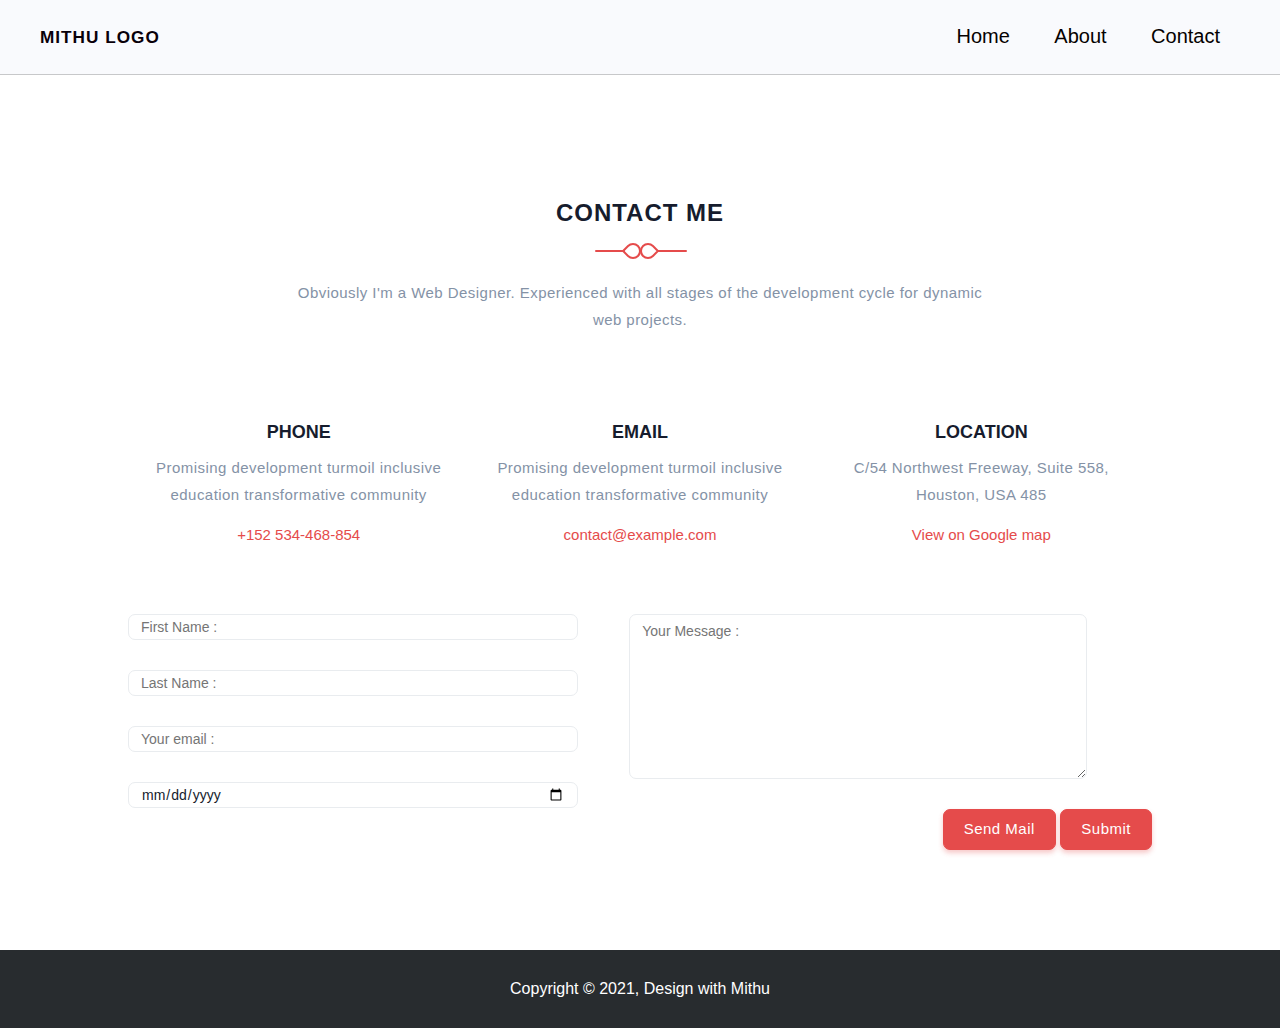
==== contact.html @ 32cccb8c "Add files via upload" ====
<!DOCTYPE html>
<html>
<head>
	<meta charset="utf-8">
	<meta http-equiv="X-UA-Compatible" content="IE=edge">
	<title>Personal Portfolio</title>
	<link rel="stylesheet" href="css/contact.css">
</head>
<body>
		
<!-- Header Part Start -->

<header>
	<div class="logo">
		<a href="#">
			<h1>Mithu Logo</h1>
		</a>
	</div>

	<nav>
		<ul>
			<li><a href="home.html">Home</a></li>
			<li><a href="about.html">About</a></li>
			<li><a href="contact.html">Contact</a></li>
		</ul>
	</nav>
</header>
	
<!-- Header section end -->

  <!-- Add your site or application content here -->
  <!-- Contact Area Start -->
  <div class="contact_area">
    <div class="container">
      <!-- Contact Area Header Start -->
      <div class="contact_area_header">
        <h2>Contact Me</h2>
        <span></span>
        <p>Obviously I'm a Web Designer. Experienced with all stages of the development cycle for dynamic web projects.</p>
      </div>
      <!-- Contact Area Header End -->

      <!-- Contact Area Content Start -->
      <div class="contact_area_content">

        <div class="content_box">
          <div class="icon_box">
            <i class="fas fa-phone-alt"></i>
          </div>
          <h2>Phone</h2>
          <p>Promising development turmoil inclusive education transformative community</p>
          <a href="tel:+152534-468-854">+152 534-468-854</a>
        </div>  

        <div class="content_box">
          <div class="icon_box">
            <i class="far fa-envelope"></i>
          </div>
          <h2>Email</h2>
          <p>Promising development turmoil inclusive education transformative community</p>
          <a href="mailto:contact@example.com">contact@example.com</a>
        </div> 

        <div class="content_box">
          <div class="icon_box">
            <i class="fas fa-map-marker-alt"></i>
          </div>
          <h2>Location</h2>
          <p>C/54 Northwest Freeway, Suite 558,<br> Houston, USA 485</p>
          <a href="https://www.google.com/maps/embed?pb=!1m10!1m8!1m3!1d6030.418742494061!2d-111.34563870463673!3d26.01036670629853!3m2!1i1024!2i768!4f13.1!5e0!3m2!1ses-419!2smx!4v1471908546569">View on Google map</a>
        </div>

      </div>
      <!-- Contact Area Content End -->

      <!-- Message Area Start -->
      <div class="message_area">
        <form action="#" method="post">
          <div class="message_area_left">
            <input id="name" type="text" name="name" placeholder="First Name :">
            <input id="name" type="text" name="name" placeholder="Last Name :">
            <input id="email" type="email" name="email" placeholder="Your email :">
            <input id="subject" type="date" name="date" placeholder="Your date :"> 
          </div>
          <div class="message_area_right">
            <textarea id="comments" name="comments" placeholder="Your Message :" rows="4"></textarea>
          </div>

          <div class="btnn_area">
          	<button id="submit" type="submit" name="send">
            	<a href="mailto:golamrabbani3010@gmail.com">Send Mail</a>
            </button>
            <button id="submit" type="submit" name="send">Submit</button>
          </div>
        </form>
      </div>
      <!-- Message Area End -->
    </div>
  </div>


<!--Footer section Start -->

<footer>
	<div class="div container">
		<p>Copyright © 2021, Design with Mithu</p>
	</div>
</footer>

<!-- Footer section End -->


</body>
</html>
---- css/contact.css ----
*{
	box-sizing: border-box;
}

.container{
	width: 1100px;
	margin:auto; 
}
.flex{
	display: flex;
	flex-wrap: wrap;
}

/* ========= Logo Part ======== */

header{
	background: #f9fafd;
	overflow: hidden;
	padding: 15px 40px;
	border-bottom: 1px solid #00000033;
}
.logo{
	width: 20%;
	float: left;
}
.logo a{
	text-decoration: none;
	color: #090009;
	text-transform: uppercase;
	letter-spacing: 1px;
}
.logo a h1{
	font-size: 17.2px;
}

/* ======== Menu Part ======== */

nav{
	width: 80%;
	float: left;
}
nav ul{
	margin: 0;
	padding: 0;
	text-align: right;
}
nav ul li{
	list-style-type: none;
	display: inline-block;
}
nav ul li a{
	text-decoration: none;
	color: #050100;
	font-size: 20px;
	padding: 10px 20px;
	display: block;
}
nav ul li a:hover{	
	background: #090009;	
	color: white;
}


body{
	width: 100%;
	margin: 0px;
	padding: 0px;
	font-family: 'Montserrat', sans-serif;
	font-family: 'Roboto', sans-serif;
	box-sizing: border-box;
}
/* Contact Area Style Start */
.contact_area{
	width: 100%;
	margin: 0px;
	padding-top: 100px;
	padding-bottom: 100px;
	background-color: #FFFFFF;
}
.contact_area .container{
	width: 80%;
	margin: auto;
}

/* Contact Area Header Style Start */
.contact_area .container .contact_area_header{
	width: 100%;
	margin-bottom: 30px;
	position: relative;
	text-align: center;
}


.contact_area .container .contact_area_header h2{
	position: relative;
	display: inline-block;
	z-index: 2;
	letter-spacing: 1px;
	font-family: 'Montserrat', sans-serif;
	font-size: 24px !important;
	font-weight: 600;
	line-height: 1.5;
	text-transform: uppercase;
	color: #161c2d;
	padding-bottom: 1.5rem !important;
	margin-bottom: 1.5rem !important;
}

.contact_area .container .contact_area_header h2:after{
	content: '';
	position: absolute;
	width: 30px;
	height: 2px;
	left: calc(50% - 45px);
	border-radius: 5px;
	top: 55px;
	background-color: #e54b4b;
	box-sizing: border-box;
}

.contact_area .container .contact_area_header h2:before{
	content: '';
	position: absolute;
	width: 30px;
	height: 2px;
	left: calc(50% + 17px);
	border-radius: 5px;
	top: 55px;
	background-color: #e54b4b;
	box-sizing: border-box;
}

.contact_area .container .contact_area_header span{
	position: absolute;
	width: 35px;
	height: 17px;
	left: calc(50% - 17px);
}

.contact_area .container .contact_area_header span:after{
	content: "";
	position: absolute;
	width: 16px;
	height: 16px;
	top: 68px;
	left: auto;
	right: 2px;
	transform: rotate(225deg);
	border: 2px solid #e54b4b;
	border-radius: 30px 30px 30px 0;
	box-sizing: border-box;
}
.contact_area .container .contact_area_header span:before{
	content: "";
	position: absolute;
	width: 16px;
	height: 16px;
	top: 68px;
	left: 2px;
	right: 2px;
	transform: rotate(45deg);
	border: 2px solid #e54b4b;
	border-radius: 30px 30px 30px 0;
	box-sizing: border-box;
}

.contact_area .container .contact_area_header p{
	color: #8492a6 !important;
	margin-bottom: 0px;
	max-width: 700px;
	margin-right: auto !important;
	margin-left: auto !important;
	letter-spacing: 0.03em;
	line-height: 1.8;
	margin-top: 0px;
	font-size: 15px;
	font-weight: 400;
    font-family: 'Roboto', sans-serif;
}
/* Contact Area Header Style End */

/* Contact Area Content Style Start */

.contact_area .container .contact_area_content{
	width: 100%;
	margin: 0px;
	display: inline-block;
}
.contact_area .container .contact_area_content .content_box{
	width: 33.3333333333%;
	margin-top: 1.5rem !important;
	padding-top: .5rem !important;
	float: left;
	text-align: center;
}

.contact_area .container .contact_area_content .content_box .icon_box{
	width: 100%;
	margin: 0px;
}

.contact_area .container .contact_area_content .content_box .icon_box i{
	font-size: 30px;
}

.contact_area .container .contact_area_content .content_box h2{
	margin-top: 1.5rem !important;
	text-transform: uppercase;
	font-size: 18px;
	font-weight: 600;
	line-height: 1.5;
	font-family: 'Montserrat', sans-serif;
	margin-bottom: .5rem !important;
	color: #161c2d;
}
.contact_area .container .contact_area_content .content_box p{
	color: #8492a6 !important;
	letter-spacing: 0.03em;
	line-height: 1.8;
	margin-top: 0px;
	margin-bottom: 1rem;
	font-size: 15px;
	font-family: 'Roboto', sans-serif;
	font-weight: 400;
}

.contact_area .container .contact_area_content .content_box a{
	text-decoration: none;
	font-size: 15px;
	font-family: 'Roboto', sans-serif;
	line-height: 1.5;
	font-weight: 400;
	color: #e54b4b !important;
}

.contact_area .container .contact_area_content .content_box a:hover{
	color: #dd2020 !important;
}
.contact_area .container .contact_area_content .content_box a:focus{
	color: #dd2020 !important;
}
/* Contact Area Content Style End */

/* Message Area Style Start */

.contact_area .container .message_area{
	width: 100%;
	padding-top: 3rem !important;
	margin-top: 1rem !important;
	display: inline-block;
}

.contact_area .container .message_area form{
	width: 100%;
	margin: 0px;
}
.contact_area .container .message_area form .message_area_left{
	width: 47%;
	float: left;
	padding-right: 22px;
}
.contact_area .container .message_area form .message_area_left input[type="text"]{
	margin-bottom: 30px;
	width: 98%;
	color: #161c2d;
	font-size: 14px;
	background-color: #fff;
	border-radius: 7px !important;
	padding: .375rem .75rem;
	line-height: 1.5;
	font-weight: 400;
	outline: none !important;
	transition: all 0.2s ease;
	border: 1px solid #e9ecef !important;
	font-family: inherit;
	height: 26px;
}
.contact_area .container .message_area form .message_area_left input[type="email"]{
	margin-bottom: 30px;
	width: 98%;
	color: #161c2d;
	font-size: 14px;
	background-color: #fff;
	border-radius: 7px !important;
	padding: .375rem .75rem;
	line-height: 1.5;
	font-weight: 400;
	outline: none !important;
	transition: all 0.2s ease;
	border: 1px solid #e9ecef !important;
	font-family: inherit;
	height: 26px;
}
.contact_area .container .message_area form .message_area_left #subject{
	margin-bottom: 0px;
	width: 98%;
	color: #161c2d;
	font-size: 14px;
	background-color: #fff;
	border-radius: 7px !important;
	padding: .375rem .75rem;
	line-height: 1.5;
	font-weight: 400;
	outline: none !important;
	transition: all 0.2s ease;
	border: 1px solid #e9ecef !important;
	font-family: inherit;
	height: 26px;
}

.contact_area .container .message_area form .message_area_right{
	width: 47.6%;
	float: left;
	padding-left: 20px;
	margin-bottom: 30px;
}
.contact_area .container .message_area form .message_area_right textarea{
	width: 98%;
	float: left;

	color: #161c2d;
	font-size: 14px;
	background-color: #fff;
	border-radius: 7px !important;
	padding: .375rem .75rem;
	line-height: 1.5;
	font-weight: 400;
	outline: none !important;
	transition: all 0.2s ease;
	border: 1px solid #e9ecef !important;
	font-family: inherit;
	height: 165px;
	
}
.contact_area .container .message_area form .btnn_area{
	width: 100%;
	display: inline-block;
	text-align: right;
}

.btnn_area a{
	text-decoration: none;
	color: white;
	display: inline-block;
}

.contact_area .container .message_area form .btnn_area button{
	cursor: pointer;
	box-shadow: 0 3px 5px 0 rgba(229, 75, 75, 0.3);
	padding: 8px 20px;
	text-decoration: none;
	outline: none;
	font-size: 15px;
	color: #fff;
	letter-spacing: 0.5px;
	transition: all 0.3s;
	border-radius: 7px;
	border: 1px solid #e54b4b !important;
	line-height: 1.5;
	font-weight: 400;
	appearance: button;
	font-family: inherit;
	margin: 0px;
	background-color: #e54b4b !important;
}

.contact_area .container .message_area form .btnn_area button:hover{
	border-color: #dd2020 !important;
	background-color: #dd2020 !important;
}

/* Message Area Style End */



/* Contact Area Style End */



/* -------------- */

footer{
	background: #282C2F;
	overflow: hidden;
	text-align: center;
	color: #fff;
	padding: 14px 0;
}

footer p{
	text-align: center;
}
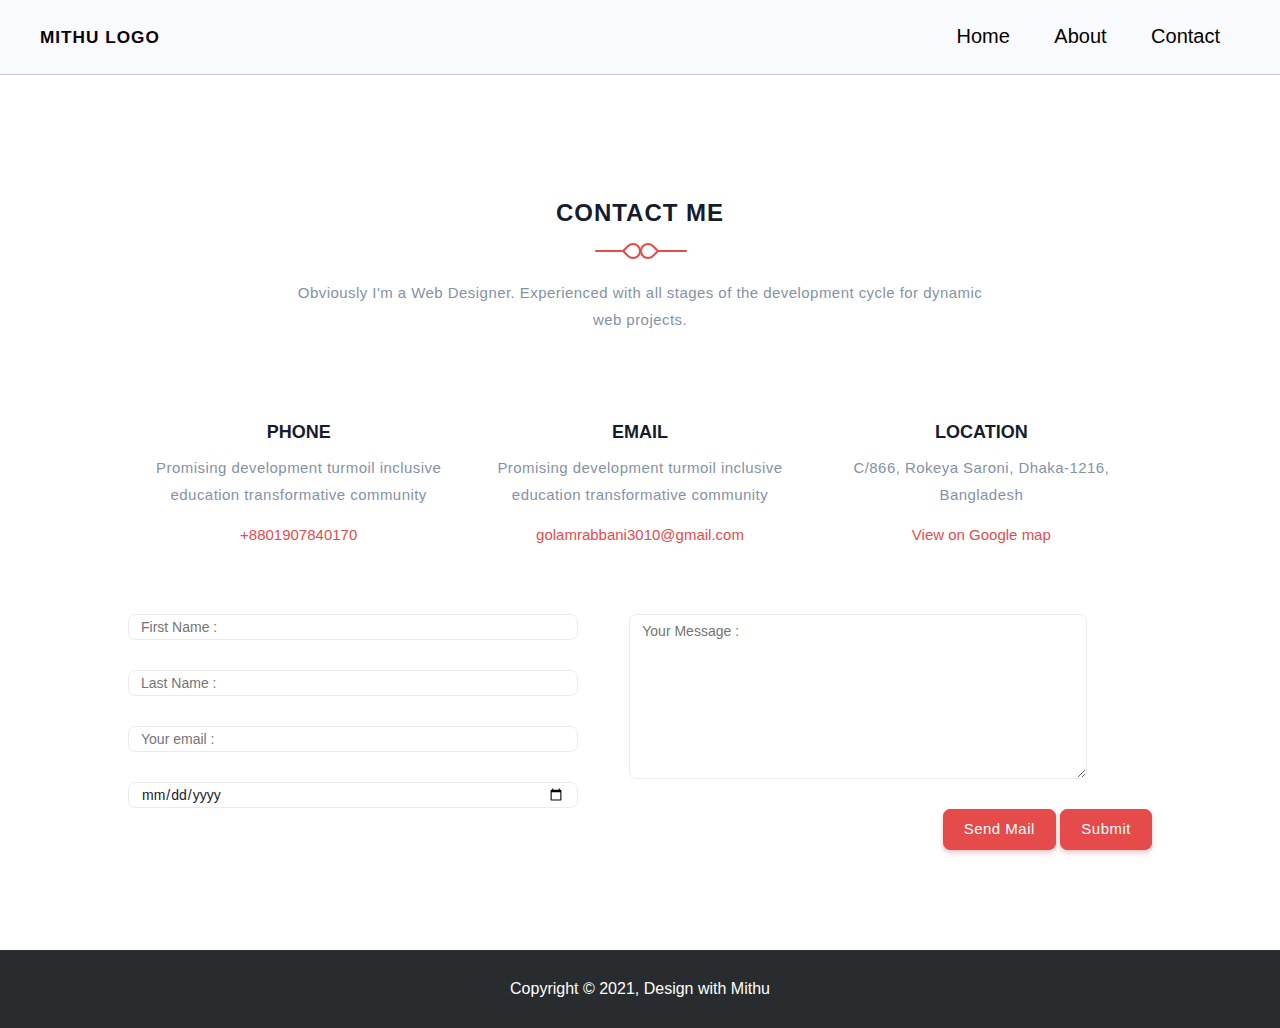
==== commit 12e0444d: "Update contact.html" ====
--- a/contact.html
+++ b/contact.html
@@ -4,7 +4,9 @@
 	<meta charset="utf-8">
 	<meta http-equiv="X-UA-Compatible" content="IE=edge">
 	<title>Personal Portfolio</title>
-	<link rel="stylesheet" href="css/contact.css">
+  <link rel="stylesheet" href="https://pro.fontawesome.com/releases/v5.10.0/css/all.css" integrity="sha384-AYmEC3Yw5cVb3ZcuHtOA93w35dYTsvhLPVnYs9eStHfGJvOvKxVfELGroGkvsg+p" crossorigin="anonymous"/>
+
+<link rel="stylesheet" href="css/contact.css">
 </head>
 <body>
 		
@@ -19,7 +21,7 @@
 
 	<nav>
 		<ul>
-			<li><a href="home.html">Home</a></li>
+			<li><a href="index.html">Home</a></li>
 			<li><a href="about.html">About</a></li>
 			<li><a href="contact.html">Contact</a></li>
 		</ul>
@@ -49,7 +51,7 @@
           </div>
           <h2>Phone</h2>
           <p>Promising development turmoil inclusive education transformative community</p>
-          <a href="tel:+152534-468-854">+152 534-468-854</a>
+          <a href="tel:+8801907840170">+8801907840170</a>
         </div>  
 
         <div class="content_box">
@@ -58,7 +60,7 @@
           </div>
           <h2>Email</h2>
           <p>Promising development turmoil inclusive education transformative community</p>
-          <a href="mailto:contact@example.com">contact@example.com</a>
+          <a href="mailto:golamrabbani3010@gmail.com">golamrabbani3010@gmail.com</a>
         </div> 
 
         <div class="content_box">
@@ -66,7 +68,7 @@
             <i class="fas fa-map-marker-alt"></i>
           </div>
           <h2>Location</h2>
-          <p>C/54 Northwest Freeway, Suite 558,<br> Houston, USA 485</p>
+          <p>C/866, Rokeya Saroni, Dhaka-1216,<br>  Bangladesh</p>
           <a href="https://www.google.com/maps/embed?pb=!1m10!1m8!1m3!1d6030.418742494061!2d-111.34563870463673!3d26.01036670629853!3m2!1i1024!2i768!4f13.1!5e0!3m2!1ses-419!2smx!4v1471908546569">View on Google map</a>
         </div>
 
@@ -111,4 +113,4 @@
 
 
 </body>
-</html>+</html>
